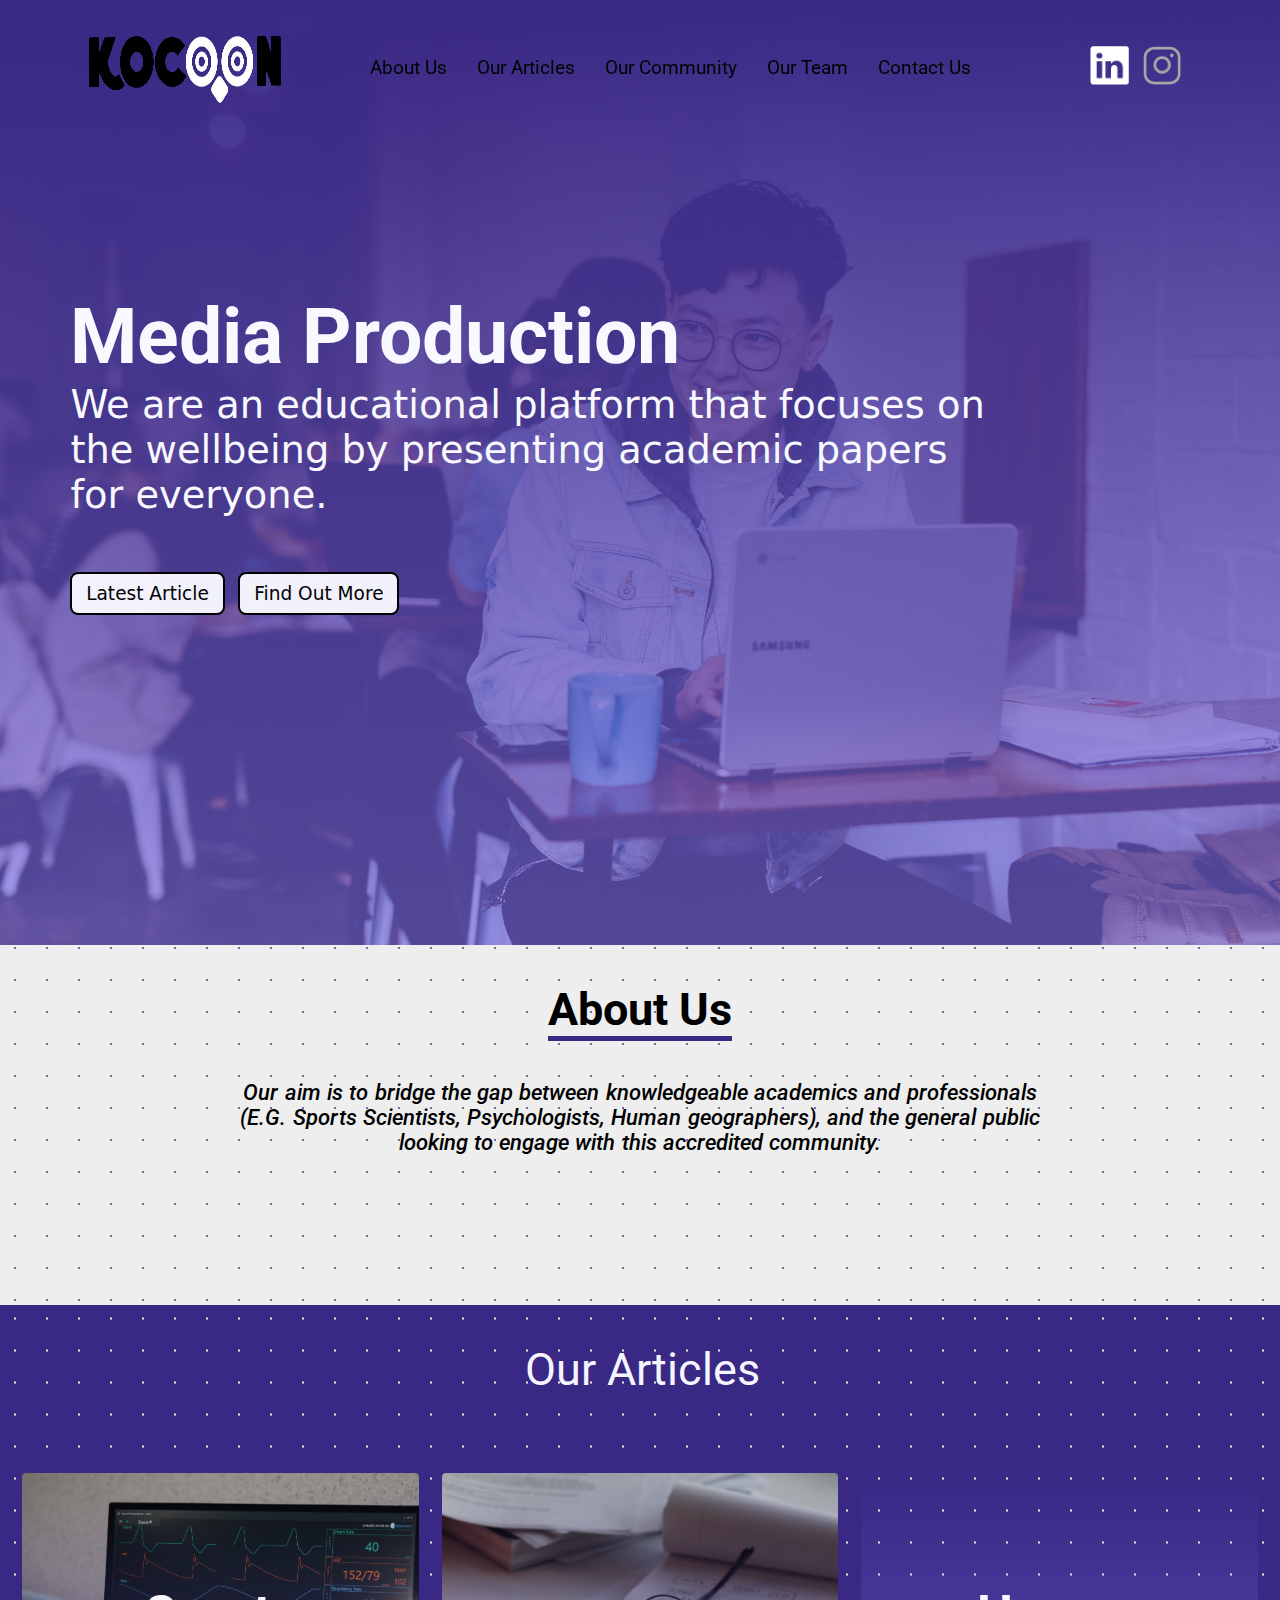
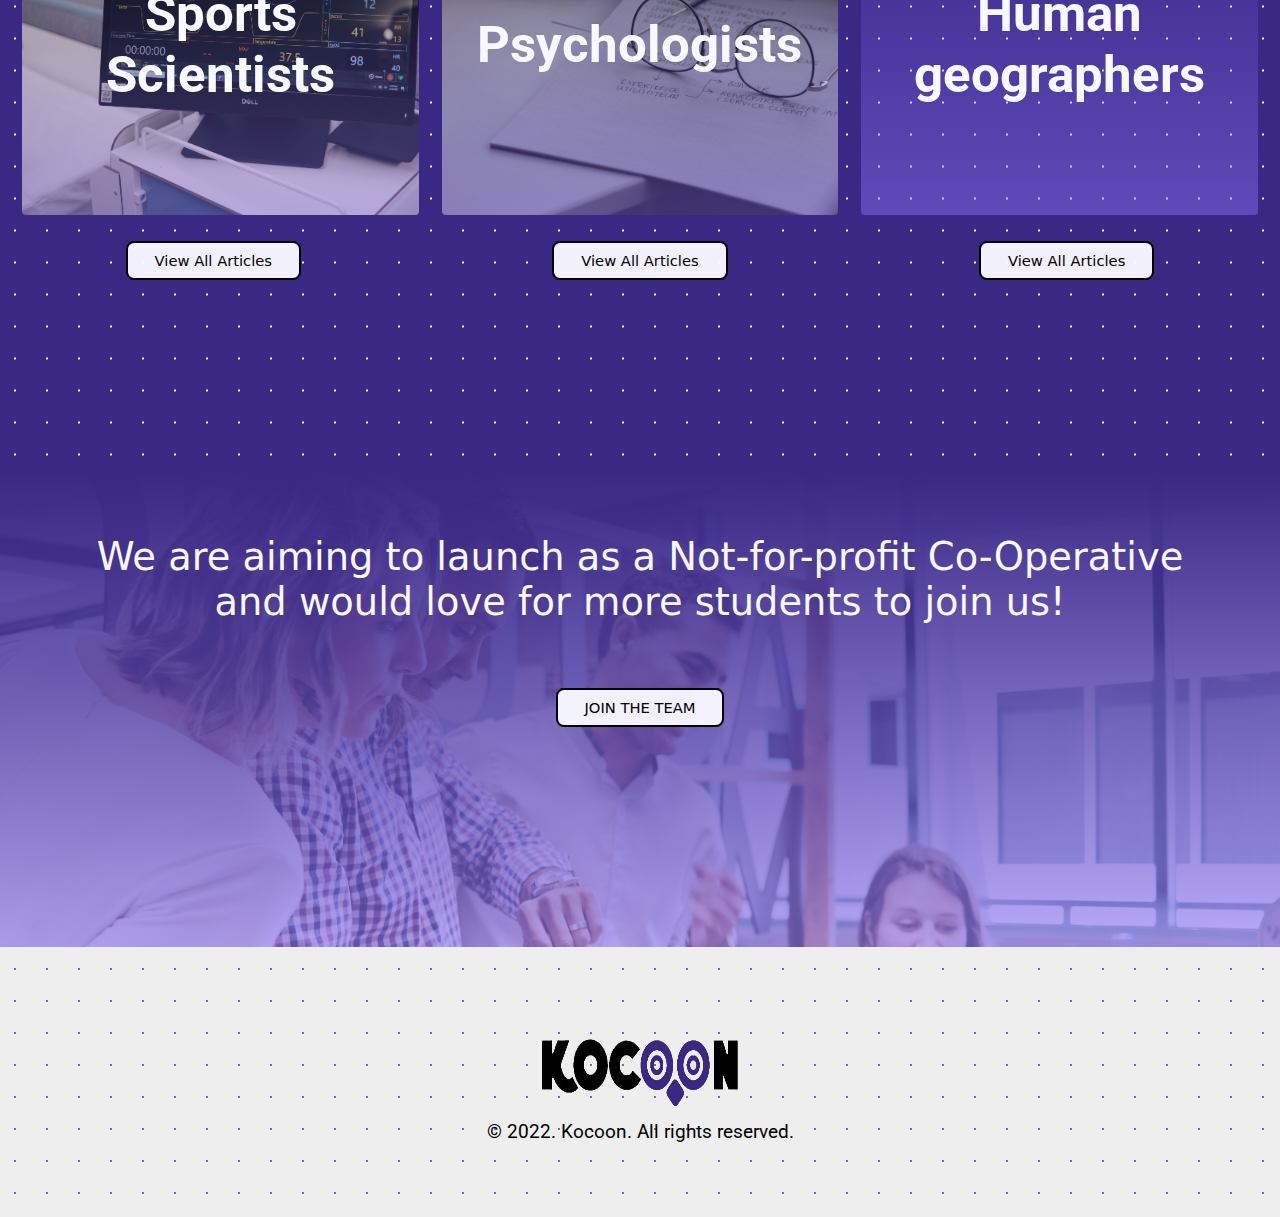
==== index.html @ 43f7b00e "Adjusting the foundations V (Added a new page)" ====
<!DOCTYPE html>
<html lang="en">
<head>
    <meta charset="UTF-8">
    <meta http-equiv="X-UA-Compatible" content="IE=edge">
    <meta name="viewport" content="width=device-width, initial-scale=1.0">

    <!--Favicon image-->
    <link rel="shortcut icon" type="image/x-icon" href="favicon.ico">

    <!--Link for main page stylesheet-->
    <link rel="stylesheet" href="style.css">

    <!--title of the page-->
    <title>Kocoon</title>

</head>
<body>

    <!--Navigation bar-->
    <nav id="navigation">
        <ul class="navbar">

            <div class="left">
                <!--Logo of Kocoon goes here (images/Kocoon.png)-->
                <div class="left-nav-image"></div>
                <a href="#landing_page">
                    <img src="images/transparentLogo.png" alt="Kocoon-image">
                </a>
            </div>

            <div class="middle">
                <!--Hamburger menu goes here (mobile and tablet) || list items (desktop and beyond)-->
                <li><a href="#about_us">About Us</a></li>
                <li><a href="#our_articles">Our Articles</a></li>
                <li><a href="#our_community">Our Community</a></li>
                <li>Our Team</li>
                <li><a href="#footer">Contact Us</a></li>
            </div>

            <div class="right">
                <!--social media icons/links-->
                <a href="https://www.linkedin.com/company/kocoonco-op/" target="_blank">
                    <img src="images/linkedin-icon.png" alt="Kocoon-linkedin"></a>
                <a href="https://www.instagram.com/koco.on/" target="_blank">
                <img src="images/instagram-icon.png" alt="Kocoon-instagram"></a>
            </div>
        </ul>
    </nav>

    <!--section-1 (landing page)-->
    <section class="section-1" id="landing_page">
        <!--sub1-section1-->
        <section class="sub1-section1">
            <!--h2-->
            <h2>Media Production</h2>

            <!--h3-->
            <h3>
                We are an educational platform that focuses on the wellbeing by presenting academic papers for everyone.
            </h3>

            <!--a tags for the latest article and a 'find our more' page-->
            <div>
                <a href="pages\gambling.html">Latest Article</a>

                <a>Find Out More</a>
            </div>
        </section>
            
        <!--sub2-section1 (extra spacing towards the left)-->
        <section class="sub2-section1">
        </section>

    </section>

    <!--section-2 (about us page)-->
    <section class="section-2" id="about_us">
        <section class="sub1-section2">
            <h2>
                About Us
            </h2>

            <p>
                Our aim is to bridge the gap between knowledgeable academics and professionals (E.G. Sports Scientists, Psychologists, Human geographers), and the general public looking to engage with this accredited community.
            </p>
        </section>
        
       
    </section>

    <!--section-3 (Our articles)-->
    <section class="section-3" id="our_articles">
        <!--(title of section [h2])-->
        <h2 class="section-3-title-h2">
            Our Articles
        </h2>

        <!--sub1-section3-->
        <section class="sub1-section3">
            <div class="article-card1">
                <h2>Sports<br>Scientists</h2>
            </div>
            <div class="article-card2">
                <h2>Psychologists</h2>
            </div>
            <div class="article-card3">
                <h2>Human geographers</h2>
            </div>
        </section>

        <section class="sub2-section3">
            <a>View All Articles</a>
            <a>View All Articles</a>
            <a>View All Articles</a>
        </section>
    </section>

    <!--section-4 (Our Community)-->
    <section class="section-4" id="our_community">
        <section class="sub1-section4">
            <!--h3-->
            <h3>
                We are aiming to launch as a Not-for-profit Co-Operative and would love for more students to join us!
            </h3>

            <a href="https://www.linkedin.com/company/kocoonco-op/jobs/" target="_blank">JOIN THE TEAM</a>
        </section>
    </section>

    <!--section-5 (Our Team)-->
    <section class="section-5">
        <!--(title of section [h2])-->
        <h2 class="section-5-title-h2">
            <!-- Our Team -->
        </h2>

        <section class="sub1-section5">
            <div>
                <!--image-->
                
                <!--h2-->
                <!--p-->
            </div>
            <div></div>
            <div></div>
            <div></div>
            <div></div>
        </section>
    </section>

    <!--section-6 (Footer)-->
    <section class="section-6" id="footer">
        <section class="sub1-section6">
            <a href="#landing_page">
                <img src="images/transparentLogo2.png" alt="Kocoon-image">
            </a>

            <p>© 2022. Kocoon. All rights reserved.</p>
        </section>
    </section>

    <!--import javascript file below-->
    <script src="script.js"></script>
</body>
</html>
---- style.css ----
@import url("https://fonts.googleapis.com/css2?family=Roboto:wght@500&display=swap");
/*Variable setting for the about section*/
/* Making the page highlighting a different color*/
::-moz-selection {
  background: #392884af;
  /* WebKit/Blink Browsers */
}
::selection {
  background: #392884af;
  /* WebKit/Blink Browsers */
}

html {
  scroll-behavior: smooth;
}

/* Reset the page settings */
* {
  margin: 0;
  padding: 0;
}

/* NAVIGATION BAR*/
nav {
  background: #39288400;
  height: 14vh;
  position: fixed;
  z-index: 9999;
  width: -webkit-fill-available;
}

nav .navbar {
  display: -webkit-box;
  display: -ms-flexbox;
  display: flex;
  -webkit-box-align: center;
      -ms-flex-align: center;
          align-items: center;
  -webkit-box-pack: space-evenly;
      -ms-flex-pack: space-evenly;
          justify-content: space-evenly;
  -webkit-box-orient: horizontal;
  -webkit-box-direction: normal;
      -ms-flex-direction: row;
          flex-direction: row;
  height: 15vh;
}

nav .navbar .left img {
  height: 8vh;
  width: 15vw;
  background-repeat: no-repeat;
  margin: 4.8% 0% 0% 0%;
}

nav .navbar .left img:hover {
  cursor: pointer;
}

nav .navbar .middle {
  text-decoration: none;
  display: -webkit-box;
  display: -ms-flexbox;
  display: flex;
  -webkit-box-align: center;
      -ms-flex-align: center;
          align-items: center;
  -webkit-box-pack: center;
      -ms-flex-pack: center;
          justify-content: center;
  -webkit-box-orient: horizontal;
  -webkit-box-direction: normal;
      -ms-flex-direction: row;
          flex-direction: row;
}

nav .navbar .middle li {
  list-style: none;
  margin: 0% 30px 0% 0%;
  font-size: 1.5vw;
  font-family: 'Roboto', sans-serif;
  -webkit-transition: ease-in-out 0.5s;
  transition: ease-in-out 0.5s;
}

nav .navbar .middle li a {
  text-decoration: none;
  color: #020202;
}

nav .navbar .middle li a:hover {
  -webkit-transition: ease-in-out 0.5s;
  transition: ease-in-out 0.5s;
  color: whitesmoke;
  cursor: pointer;
}

nav .navbar .middle li:hover {
  -webkit-transition: ease-in-out 0.5s;
  transition: ease-in-out 0.5s;
  color: whitesmoke;
  cursor: pointer;
}

nav .navbar .right img {
  margin: 0% 10px 0% 0%;
  width: 3vw;
  -webkit-transition: ease-in-out 0.5s;
  transition: ease-in-out 0.5s;
}

nav .navbar .right img:hover {
  -webkit-transition: ease-in-out 0.5s;
  transition: ease-in-out 0.5s;
  -webkit-filter: invert(100%);
          filter: invert(100%);
  cursor: pointer;
}

/* Section 1 (Hero Section)*/
.section-1 {
  background: -webkit-gradient(linear, left top, left bottom, from(#392884), to(rgba(143, 118, 255, 0.58))), url(images/brooke-cagle-_6cz9KUvnxM-unsplash.jpg);
  background: linear-gradient(#392884, rgba(143, 118, 255, 0.58)), url(images/brooke-cagle-_6cz9KUvnxM-unsplash.jpg);
  background-size: cover;
  min-height: 80%;
  width: 100%;
  height: 105vh;
  display: -webkit-box;
  display: -ms-flexbox;
  display: flex;
  -webkit-box-align: center;
      -ms-flex-align: center;
          align-items: center;
  -webkit-box-pack: center;
      -ms-flex-pack: center;
          justify-content: center;
  -webkit-box-orient: horizontal;
  -webkit-box-direction: normal;
      -ms-flex-direction: row;
          flex-direction: row;
}

.section-1 .sub1-section1 {
  display: -webkit-box;
  display: -ms-flexbox;
  display: flex;
  -webkit-box-align: center;
      -ms-flex-align: center;
          align-items: center;
  -webkit-box-pack: inherit;
      -ms-flex-pack: inherit;
          justify-content: inherit;
  -webkit-box-orient: vertical;
  -webkit-box-direction: normal;
      -ms-flex-direction: column;
          flex-direction: column;
  height: 62vh;
  margin: -3% 0% 0% 5.5%;
  width: -webkit-fill-available;
}

.section-1 .sub1-section1 h2 {
  font-size: 6vw;
  text-align: left;
  font-family: 'Roboto', sans-serif;
  -ms-flex-item-align: baseline;
      align-self: baseline;
  color: #f8f8ff;
}

.section-1 .sub1-section1 h3 {
  font-size: 3vw;
  text-align: left;
  font-family: system-ui;
  font-weight: inherit;
  color: ghostwhite;
}

.section-1 .sub1-section1 div {
  display: -webkit-box;
  display: -ms-flexbox;
  display: flex;
  -webkit-box-align: center;
      -ms-flex-align: center;
          align-items: center;
  -webkit-box-pack: left;
      -ms-flex-pack: left;
          justify-content: left;
  -webkit-box-orient: horizontal;
  -webkit-box-direction: normal;
      -ms-flex-direction: row;
          flex-direction: row;
  width: -webkit-fill-available;
}

.section-1 .sub1-section1 div a {
  margin: 6% 1.5% 0% 0%;
  font-size: 1.45vw;
  border: 2.5px solid #020202;
  border-radius: 8px;
  padding: 1% 1.5% 1% 1.5%;
  font-family: system-ui;
  font-weight: 500;
  -ms-flex-item-align: start;
      align-self: flex-start;
  -webkit-transition: ease-in-out 0.5s;
  transition: ease-in-out 0.5s;
  background: rgba(248, 248, 255, 0.966);
  text-decoration: none;
  color: #020202;
}

.section-1 .sub1-section1 div a:hover {
  color: whitesmoke;
  background: #070707;
  border: 2.5px solid #020202;
  -webkit-transition: ease-in-out 0.5s;
  transition: ease-in-out 0.5s;
  cursor: pointer;
}

.section-1 .sub2-section1 {
  width: 30vw;
  display: -webkit-box;
  display: -ms-flexbox;
  display: flex;
  -webkit-box-align: center;
      -ms-flex-align: center;
          align-items: center;
  -webkit-box-pack: center;
      -ms-flex-pack: center;
          justify-content: center;
}

.section-1 .sub2-section1 img {
  width: 27vw;
}

/* Section 2 (About Us Section)*/
.section-2 {
  background: -webkit-gradient(linear, left top, right top, color-stop(1.85rem, #eeeeee), color-stop(1%, transparent)) center, -webkit-gradient(linear, left top, left bottom, color-stop(1.85rem, #eeeeee), color-stop(1%, transparent)) center, #392884af;
  background: linear-gradient(90deg, #eeeeee 1.85rem, transparent 1%) center, linear-gradient(#eeeeee 1.85rem, transparent 1%) center, #392884af;
  background-size: 2rem 2rem;
  height: 40vh;
  display: -webkit-box;
  display: -ms-flexbox;
  display: flex;
  -webkit-box-align: center;
      -ms-flex-align: center;
          align-items: center;
  -webkit-box-pack: center;
      -ms-flex-pack: center;
          justify-content: center;
  -webkit-box-orient: vertical;
  -webkit-box-direction: normal;
      -ms-flex-direction: column;
          flex-direction: column;
}

.section-2 .sub1-section2 {
  display: -webkit-box;
  display: -ms-flexbox;
  display: flex;
  -webkit-box-align: center;
      -ms-flex-align: center;
          align-items: center;
  -webkit-box-pack: start;
      -ms-flex-pack: start;
          justify-content: flex-start;
  -webkit-box-orient: vertical;
  -webkit-box-direction: normal;
      -ms-flex-direction: column;
          flex-direction: column;
  height: 50vh;
}

.section-2 .sub1-section2 h2 {
  font-size: 3.5vw;
  text-align: center;
  font-family: 'Roboto';
  font-weight: revert;
  border-bottom: 5px solid #392884;
  padding: 3% 0% 0% 0%;
  width: -webkit-fit-content;
  width: -moz-fit-content;
  width: fit-content;
}

.section-2 .sub1-section2 p {
  font-size: 1.7vw;
  font-family: 'Roboto', sans-serif;
  text-align: center;
  padding: 3% 17% 0% 17%;
  font-style: oblique;
  font-weight: 500;
  word-spacing: 0.1vw;
}

/* Section 3 (Our Article Section)*/
.section-3 {
  background: -webkit-gradient(linear, left top, right top, color-stop(1.85rem, #392884), color-stop(1%, transparent)) center, -webkit-gradient(linear, left top, left bottom, color-stop(1.85rem, #392884), color-stop(1%, transparent)) center, #eeeeee;
  background: linear-gradient(90deg, #392884 1.85rem, transparent 1%) center, linear-gradient(#392884 1.85rem, transparent 1%) center, #eeeeee;
  background-size: 2rem 2rem;
  height: 85vh;
}

.section-3 .section-3-title-h2 {
  font-size: 3.5vw;
  text-align: center;
  font-family: 'Roboto';
  font-weight: normal;
  padding: 3% 0% 0% 41%;
  width: -webkit-fit-content;
  width: -moz-fit-content;
  width: fit-content;
  color: #f5f5ff;
}

.section-3 .sub1-section3 {
  display: -webkit-box;
  display: -ms-flexbox;
  display: flex;
  -webkit-box-align: center;
      -ms-flex-align: center;
          align-items: center;
  -webkit-box-pack: space-evenly;
      -ms-flex-pack: space-evenly;
          justify-content: space-evenly;
  -webkit-box-orient: horizontal;
  -webkit-box-direction: normal;
      -ms-flex-direction: row;
          flex-direction: row;
}

.section-3 .sub1-section3 div {
  width: 31vw;
  height: 28vh;
  margin: 6% 0% 0% 0%;
  background: #f8f8ff;
  border-radius: 4px;
}

.section-3 .sub1-section3 .article-card1 {
  background: -webkit-gradient(linear, left top, left bottom, from(#39288400), to(#8f76ff70)), url(images/trnava-university-PoEbadI3mQQ-unsplash.jpg);
  background: linear-gradient(#39288400, #8f76ff70), url(images/trnava-university-PoEbadI3mQQ-unsplash.jpg);
  height: 38vh;
  background-size: cover;
  min-height: 80%;
  display: -webkit-box;
  display: -ms-flexbox;
  display: flex;
  -webkit-box-align: center;
      -ms-flex-align: center;
          align-items: center;
  -webkit-box-pack: center;
      -ms-flex-pack: center;
          justify-content: center;
  -webkit-box-orient: vertical;
  -webkit-box-direction: normal;
      -ms-flex-direction: column;
          flex-direction: column;
  -webkit-transition: ease-in-out 1s;
  transition: ease-in-out 1s;
}

.section-3 .sub1-section3 .article-card1 h2 {
  font-size: 4vw;
  text-align: center;
  font-family: 'Roboto', sans-serif;
  -ms-flex-item-align: center;
      -ms-grid-row-align: center;
      align-self: center;
  color: #f8f8ff;
  -webkit-transition: ease-in-out 0.5s;
  transition: ease-in-out 0.5s;
}

.section-3 .sub1-section3 .article-card1 h2:hover {
  font-size: 4.5vw;
  -webkit-transition: ease-in-out 0.5s;
  transition: ease-in-out 0.5s;
  cursor: pointer;
}

.section-3 .sub1-section3 .article-card1:hover {
  opacity: 0.8;
  cursor: pointer;
  -webkit-transition: ease-in-out 1s;
  transition: ease-in-out 1s;
}

.section-3 .sub1-section3 .article-card2 {
  background: -webkit-gradient(linear, left top, left bottom, from(#39288400), to(#8f76ff70)), url(images/sigmund-HsTnjCVQ798-unsplash.jpg);
  background: linear-gradient(#39288400, #8f76ff70), url(images/sigmund-HsTnjCVQ798-unsplash.jpg);
  height: 38vh;
  background-size: cover;
  min-height: 80%;
  display: -webkit-box;
  display: -ms-flexbox;
  display: flex;
  -webkit-box-align: center;
      -ms-flex-align: center;
          align-items: center;
  -webkit-box-pack: center;
      -ms-flex-pack: center;
          justify-content: center;
  -webkit-box-orient: vertical;
  -webkit-box-direction: normal;
      -ms-flex-direction: column;
          flex-direction: column;
  -webkit-transition: ease-in-out 1s;
  transition: ease-in-out 1s;
}

.section-3 .sub1-section3 .article-card2 h2 {
  font-size: 4vw;
  text-align: center;
  font-family: 'Roboto', sans-serif;
  -ms-flex-item-align: center;
      -ms-grid-row-align: center;
      align-self: center;
  color: #f8f8ff;
  -webkit-transition: ease-in-out 0.5s;
  transition: ease-in-out 0.5s;
}

.section-3 .sub1-section3 .article-card2 h2:hover {
  font-size: 4.5vw;
  -webkit-transition: ease-in-out 0.5s;
  transition: ease-in-out 0.5s;
  cursor: pointer;
}

.section-3 .sub1-section3 .article-card2:hover {
  opacity: 0.8;
  cursor: pointer;
  -webkit-transition: ease-in-out 1s;
  transition: ease-in-out 1s;
}

.section-3 .sub1-section3 .article-card3 {
  background: -webkit-gradient(linear, left top, left bottom, from(#39288400), to(#8f76ff70)), url(images/old-youth-KhrHYvG0SOI-unsplash.jpg);
  background: linear-gradient(#39288400, #8f76ff70), url(images/old-youth-KhrHYvG0SOI-unsplash.jpg);
  height: 38vh;
  background-size: cover;
  min-height: 80%;
  display: -webkit-box;
  display: -ms-flexbox;
  display: flex;
  -webkit-box-align: center;
      -ms-flex-align: center;
          align-items: center;
  -webkit-box-pack: center;
      -ms-flex-pack: center;
          justify-content: center;
  -webkit-box-orient: vertical;
  -webkit-box-direction: normal;
      -ms-flex-direction: column;
          flex-direction: column;
  -webkit-transition: ease-in-out 1s;
  transition: ease-in-out 1s;
}

.section-3 .sub1-section3 .article-card3 h2 {
  font-size: 4vw;
  text-align: center;
  font-family: 'Roboto', sans-serif;
  -ms-flex-item-align: center;
      -ms-grid-row-align: center;
      align-self: center;
  color: #f8f8ff;
  -webkit-transition: ease-in-out 0.5s;
  transition: ease-in-out 0.5s;
}

.section-3 .sub1-section3 .article-card3 h2:hover {
  font-size: 4.5vw;
  -webkit-transition: ease-in-out 0.5s;
  transition: ease-in-out 0.5s;
  cursor: pointer;
}

.section-3 .sub1-section3 .article-card3:hover {
  opacity: 0.8;
  cursor: pointer;
  -webkit-transition: ease-in-out 1s;
  transition: ease-in-out 1s;
}

.section-3 .sub2-section3 {
  display: -webkit-box;
  display: -ms-flexbox;
  display: flex;
  -webkit-box-align: center;
      -ms-flex-align: center;
          align-items: center;
  -ms-flex-pack: distribute;
      justify-content: space-around;
  -webkit-box-orient: horizontal;
  -webkit-box-direction: normal;
      -ms-flex-direction: row;
          flex-direction: row;
}

.section-3 .sub2-section3 a {
  font-size: 1.15vw;
  border: 2.5px solid #020202;
  border-radius: 8px;
  padding: 0.7% 2.1% 0.7% 2.1%;
  font-family: system-ui;
  font-weight: 500;
  -ms-flex-item-align: center;
      -ms-grid-row-align: center;
      align-self: center;
  -webkit-transition: ease-in-out 0.5s;
  transition: ease-in-out 0.5s;
  background: rgba(248, 248, 255, 0.966);
  text-decoration: none;
  color: black;
  margin: 2% 0% 0% 0%;
}

.section-3 .sub2-section3 a:hover {
  color: whitesmoke;
  background: #070707;
  border: 2.5px solid #020202;
  -webkit-transition: ease-in-out 0.5s;
  transition: ease-in-out 0.5s;
  cursor: pointer;
}

/* Section 4 (Our Community Section) */
.section-4 {
  background: -webkit-gradient(linear, left top, left bottom, from(#392884), to(rgba(143, 118, 255, 0.58))), url(images/campaign-creators-e6n7uoEnYbA-unsplash.jpg);
  background: linear-gradient(#392884, rgba(143, 118, 255, 0.58)), url(images/campaign-creators-e6n7uoEnYbA-unsplash.jpg);
  height: 53vh;
  background-size: cover;
  min-height: 80%;
  width: 100%;
}

.section-4 .sub1-section4 {
  display: -webkit-box;
  display: -ms-flexbox;
  display: flex;
  -webkit-box-align: center;
      -ms-flex-align: center;
          align-items: center;
  -webkit-box-pack: center;
      -ms-flex-pack: center;
          justify-content: center;
  -webkit-box-orient: vertical;
  -webkit-box-direction: normal;
      -ms-flex-direction: column;
          flex-direction: column;
}

.section-4 .sub1-section4 h3 {
  font-size: 3vw;
  text-align: center;
  font-family: system-ui;
  font-weight: inherit;
  color: ghostwhite;
  padding: 5%;
}

.section-4 .sub1-section4 a {
  font-size: 1.15vw;
  border: 2.5px solid #020202;
  border-radius: 8px;
  padding: 0.7% 2.1% 0.7% 2.1%;
  font-family: system-ui;
  font-weight: 500;
  -ms-flex-item-align: center;
      -ms-grid-row-align: center;
      align-self: center;
  -webkit-transition: ease-in-out 0.5s;
  transition: ease-in-out 0.5s;
  background: rgba(248, 248, 255, 0.966);
  text-decoration: none;
  color: black;
}

.section-4 .sub1-section4 a:hover {
  color: whitesmoke;
  background: #070707;
  border: 2.5px solid #020202;
  -webkit-transition: ease-in-out 0.5s;
  transition: ease-in-out 0.5s;
  cursor: pointer;
}

/* Section 5 (Our Team)*/
/* Section 6 (Footer)*/
.section-6 {
  background: -webkit-gradient(linear, left top, right top, color-stop(1.85rem, #eeeeee), color-stop(1%, transparent)) center, -webkit-gradient(linear, left top, left bottom, color-stop(1.85rem, #eeeeee), color-stop(1%, transparent)) center, #392884af;
  background: linear-gradient(90deg, #eeeeee 1.85rem, transparent 1%) center, linear-gradient(#eeeeee 1.85rem, transparent 1%) center, #392884af;
  background-size: 2rem 2rem;
  height: 30vh;
}

.section-6 .sub1-section6 {
  display: -webkit-box;
  display: -ms-flexbox;
  display: flex;
  -webkit-box-align: center;
      -ms-flex-align: center;
          align-items: center;
  -webkit-box-pack: center;
      -ms-flex-pack: center;
          justify-content: center;
  -webkit-box-orient: vertical;
  -webkit-box-direction: normal;
      -ms-flex-direction: column;
          flex-direction: column;
  height: 30vh;
}

.section-6 .sub1-section6 img {
  height: 9vh;
  width: 16vw;
  background-repeat: no-repeat;
  margin: 4.8% 0% 2% 0%;
  -webkit-transition: ease-in-out 0.5s;
  transition: ease-in-out 0.5s;
}

.section-6 .sub1-section6 img:hover {
  -webkit-transition: ease-in-out 0.5s;
  transition: ease-in-out 0.5s;
  -webkit-transform: scale(1.2);
          transform: scale(1.2);
}

.section-6 .sub1-section6 p {
  font-size: 1.5vw;
  font-family: 'Roboto';
}
/*# sourceMappingURL=style.css.map */
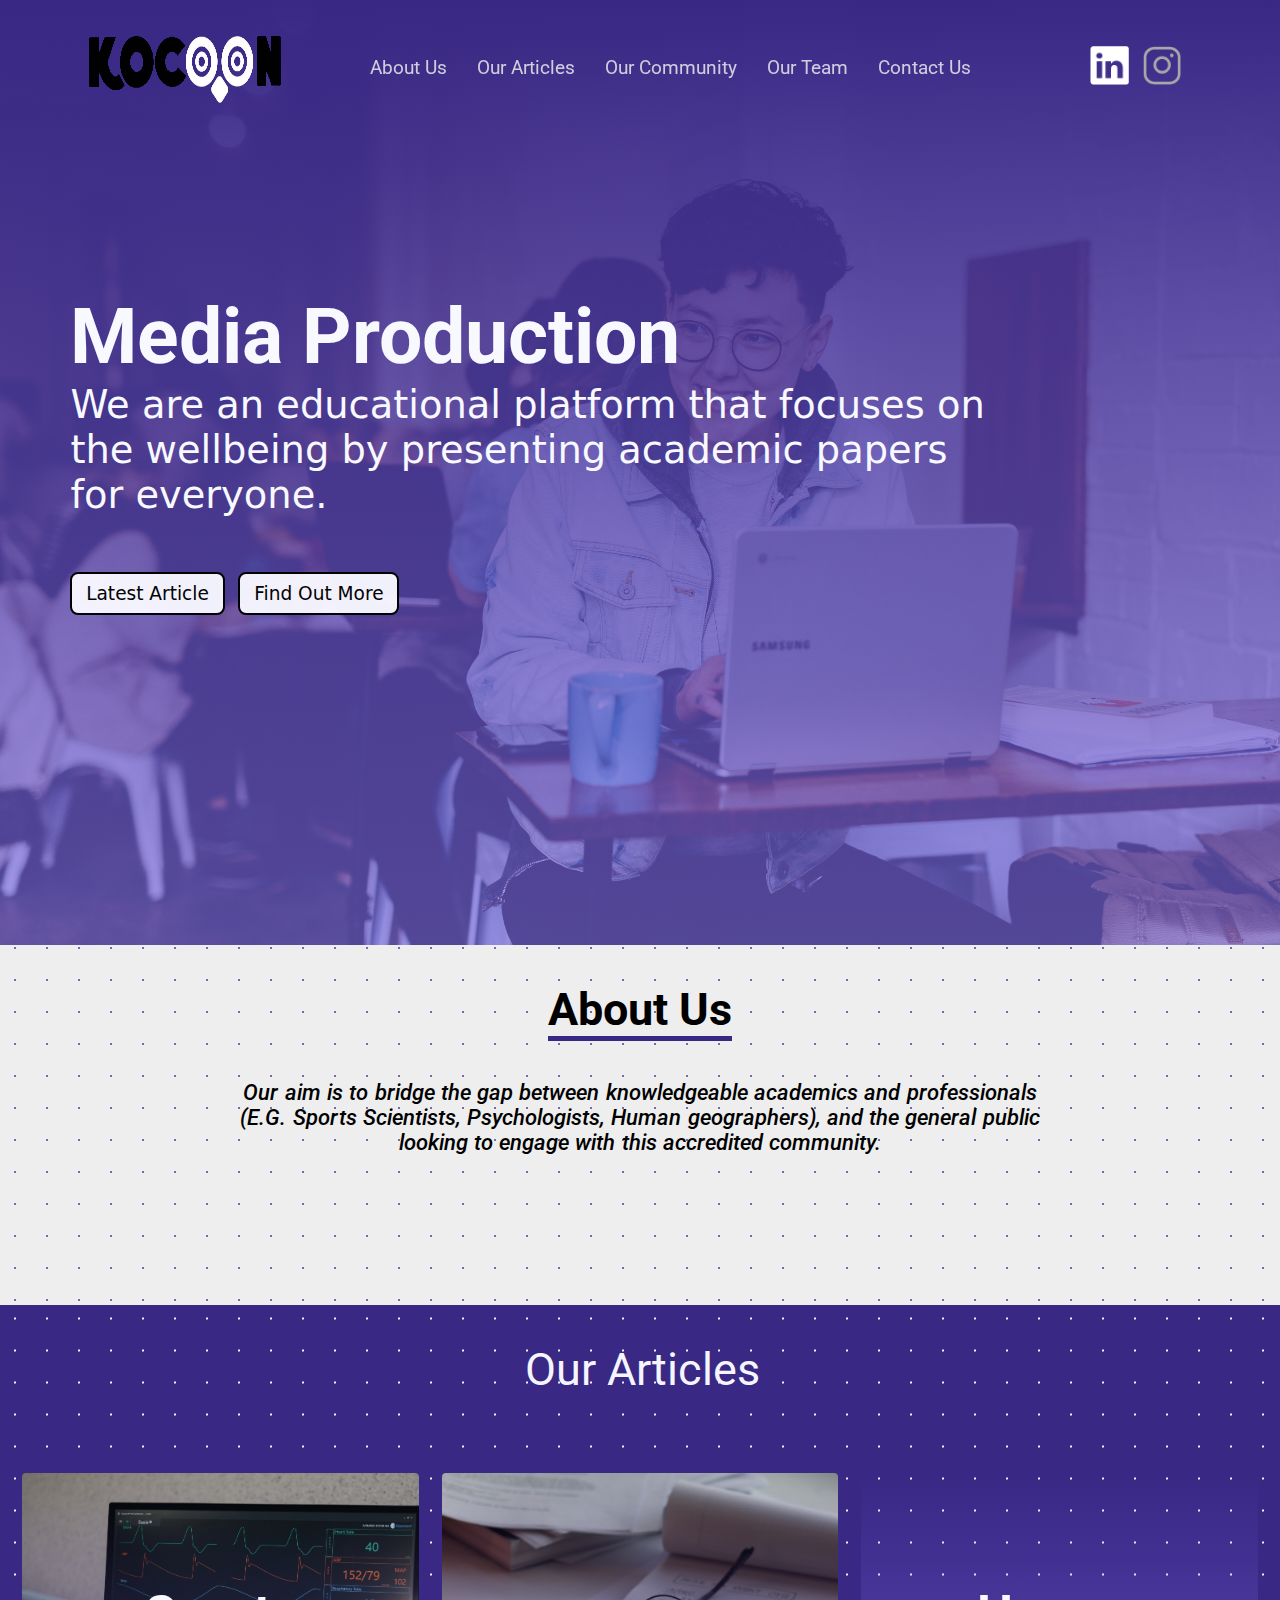
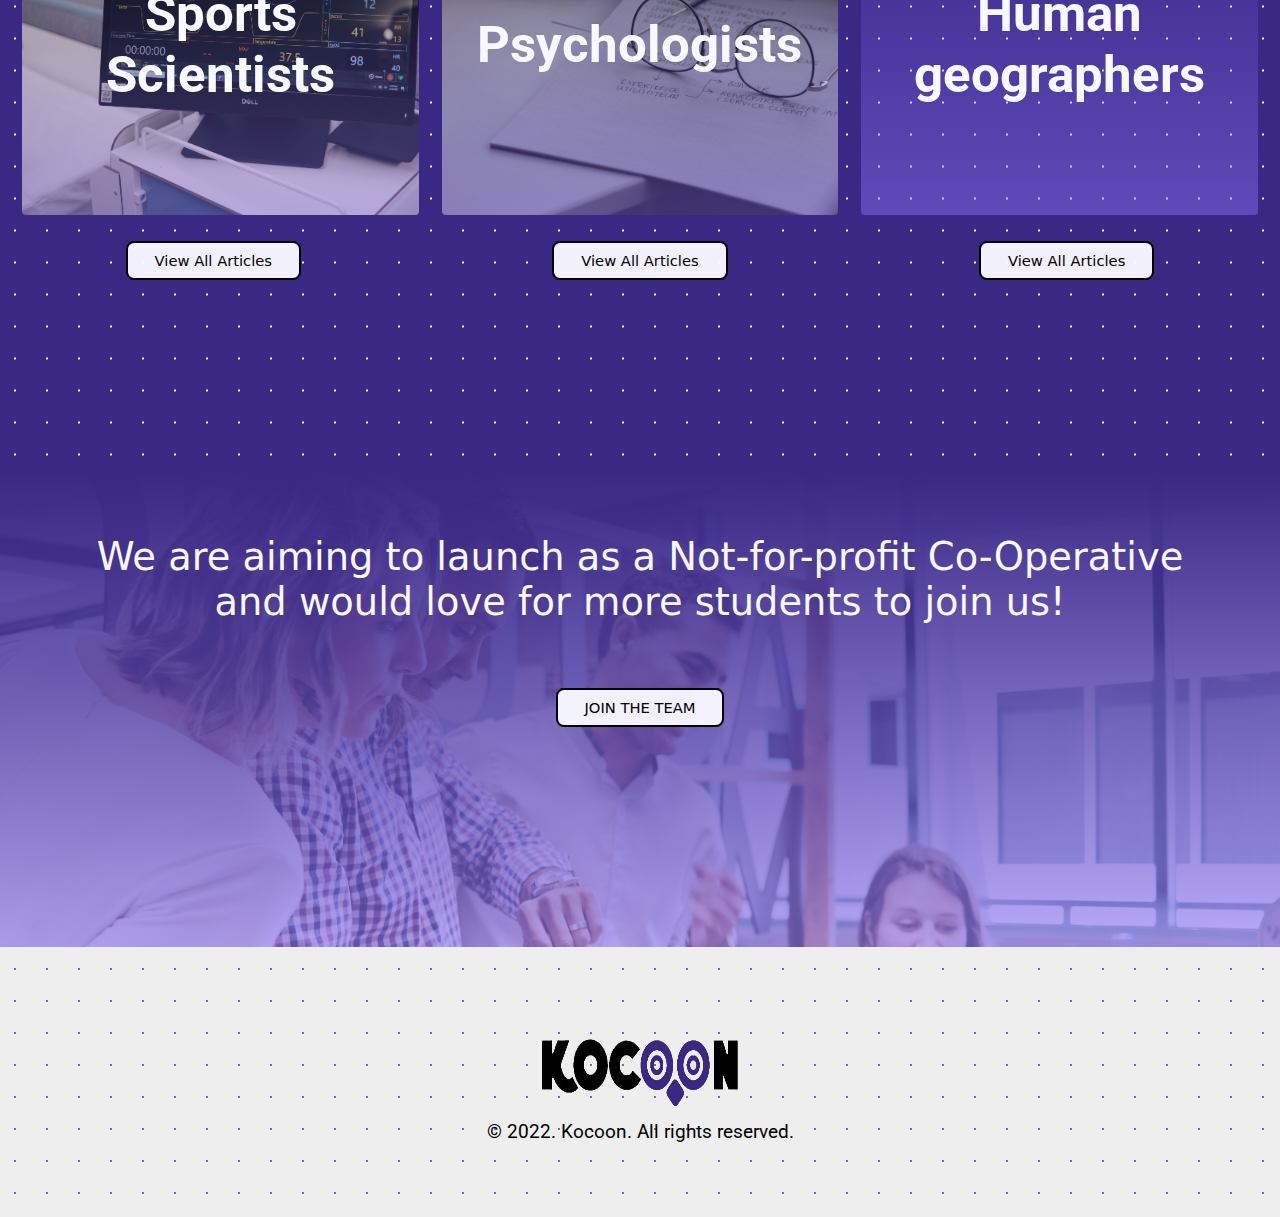
==== commit 3341aa5d: "Changed the color and opacity of li a (navbar)" ====
--- a/index.html
+++ b/index.html
@@ -34,7 +34,7 @@
                 <li><a href="#about_us">About Us</a></li>
                 <li><a href="#our_articles">Our Articles</a></li>
                 <li><a href="#our_community">Our Community</a></li>
-                <li>Our Team</li>
+                <li><a href="#">Our Team</a></li>
                 <li><a href="#footer">Contact Us</a></li>
             </div>
 
@@ -62,7 +62,7 @@
 
             <!--a tags for the latest article and a 'find our more' page-->
             <div>
-                <a href="pages\gambling.html">Latest Article</a>
+                <a href="gambling.html">Latest Article</a>
 
                 <a>Find Out More</a>
             </div>
--- a/style.css
+++ b/style.css
@@ -84,14 +84,18 @@
 }
 
 nav .navbar .middle li a {
+  -webkit-transition: ease-in-out 0.5s;
+  transition: ease-in-out 0.5s;
   text-decoration: none;
-  color: #020202;
+  color: #f5f5f5;
+  opacity: 80%;
 }
 
 nav .navbar .middle li a:hover {
   -webkit-transition: ease-in-out 0.5s;
   transition: ease-in-out 0.5s;
   color: whitesmoke;
+  opacity: 100%;
   cursor: pointer;
 }
 
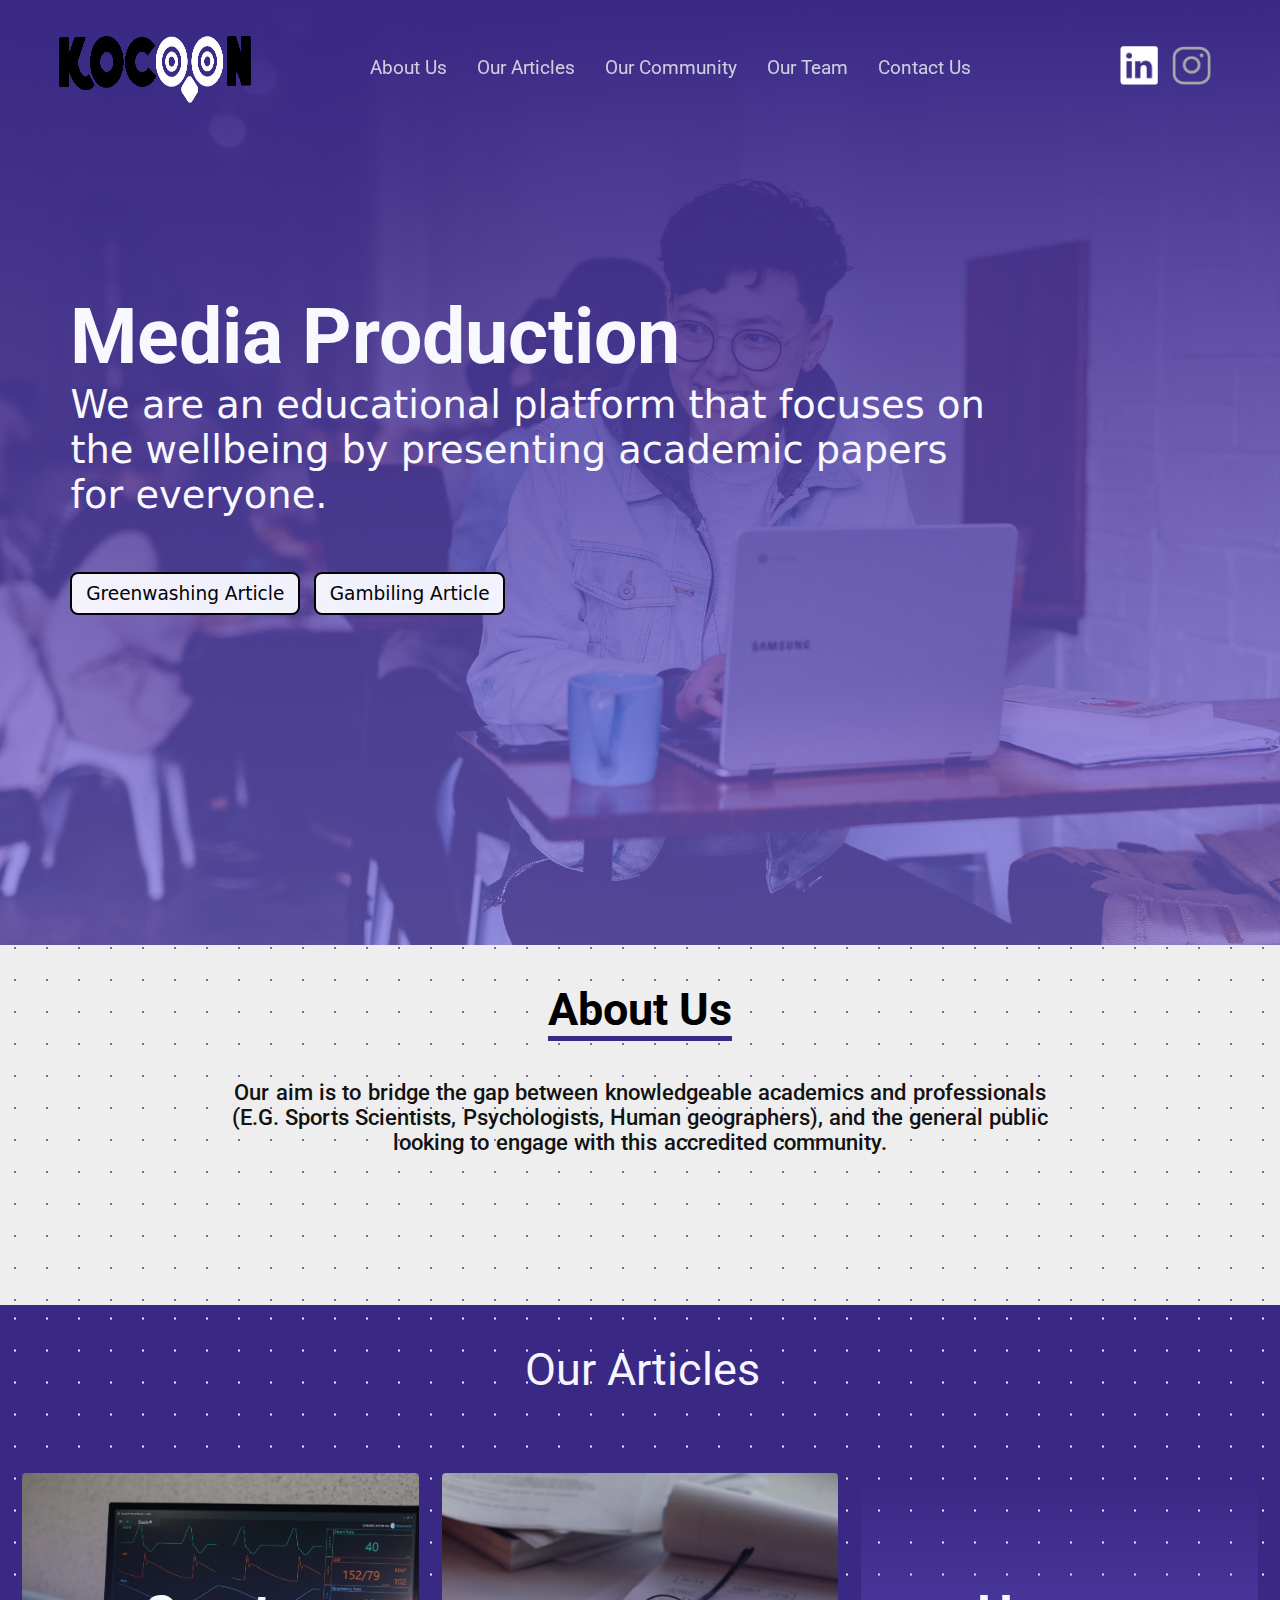
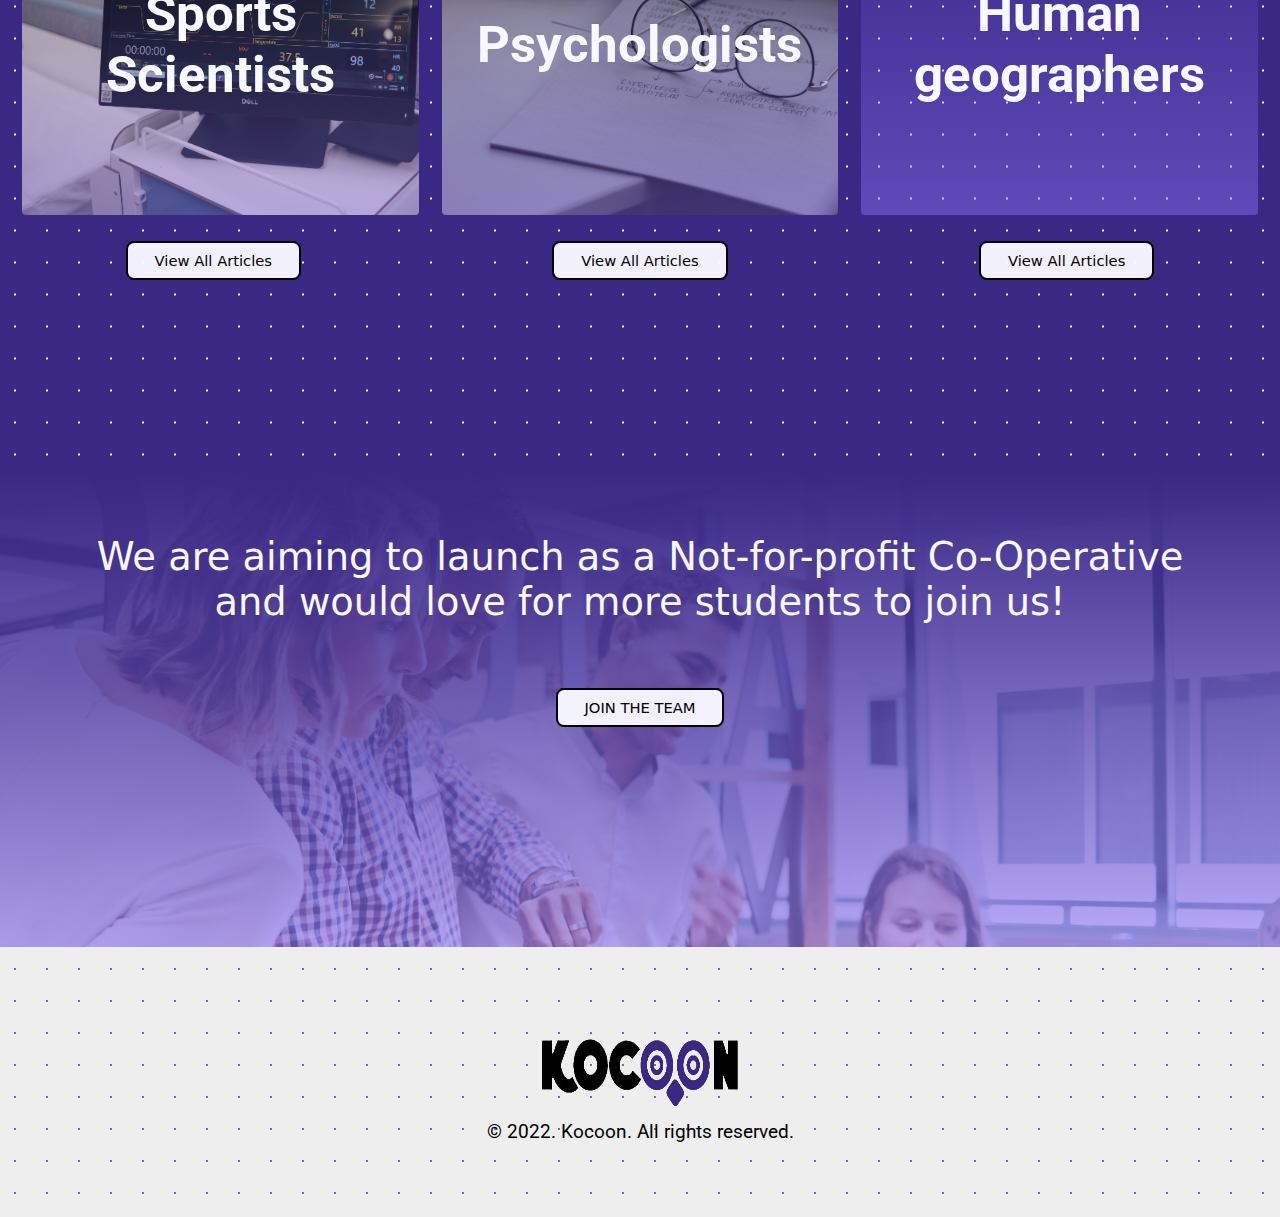
==== commit a9bcc9ec: "Added the greenwashing and gambling page" ====
--- a/index.html
+++ b/index.html
@@ -62,9 +62,9 @@
 
             <!--a tags for the latest article and a 'find our more' page-->
             <div>
-                <a href="gambling.html">Latest Article</a>
+                <a href="greenwashing.html">Greenwashing Article</a>
 
-                <a>Find Out More</a>
+                <a href="gambling.html">Gambiling Article</a>
             </div>
         </section>
             
@@ -163,4 +163,4 @@
     <!--import javascript file below-->
     <script src="script.js"></script>
 </body>
-</html>+</html>
--- a/style.css
+++ b/style.css
@@ -36,9 +36,8 @@
   -webkit-box-align: center;
       -ms-flex-align: center;
           align-items: center;
-  -webkit-box-pack: space-evenly;
-      -ms-flex-pack: space-evenly;
-          justify-content: space-evenly;
+  -ms-flex-pack: distribute;
+      justify-content: space-around;
   -webkit-box-orient: horizontal;
   -webkit-box-direction: normal;
       -ms-flex-direction: row;
@@ -295,9 +294,10 @@
   font-family: 'Roboto', sans-serif;
   text-align: center;
   padding: 3% 17% 0% 17%;
-  font-style: oblique;
+  font-style: inherit;
   font-weight: 500;
   word-spacing: 0.1vw;
+  color: #121212;
 }
 
 /* Section 3 (Our Article Section)*/
@@ -640,4 +640,249 @@
   font-size: 1.5vw;
   font-family: 'Roboto';
 }
+
+/*Majority of phones and some tablets (ipad Air, ipad mini, surface pro 7) (works when we are vertical and horizontal)*/
+@media screen and (min-height: 440px) and (max-width: 912px) {
+  /* NAVIGATION BAR*/
+  nav {
+    background: #39288400;
+    height: 14vh;
+    position: fixed;
+    z-index: 9999;
+    width: -webkit-fill-available;
+  }
+  nav .navbar {
+    display: -webkit-box;
+    display: -ms-flexbox;
+    display: flex;
+    -webkit-box-align: center;
+        -ms-flex-align: center;
+            align-items: center;
+    -webkit-box-pack: space-evenly;
+        -ms-flex-pack: space-evenly;
+            justify-content: space-evenly;
+    -webkit-box-orient: horizontal;
+    -webkit-box-direction: normal;
+        -ms-flex-direction: row;
+            flex-direction: row;
+    height: 15vh;
+  }
+  nav .navbar .left img {
+    height: 8vh;
+    width: 30vw;
+    background-repeat: no-repeat;
+    margin: 4.8% 0% 0% 0%;
+  }
+  nav .navbar .middle {
+    display: none;
+  }
+  nav .navbar .right {
+    display: none;
+  }
+  /* Section 1 (Hero Section)*/
+  .section-1 {
+    background: -webkit-gradient(linear, left top, left bottom, from(#392884), to(rgba(143, 118, 255, 0.58))), url(images/brooke-cagle-_6cz9KUvnxM-unsplash.jpg);
+    background: linear-gradient(#392884, rgba(143, 118, 255, 0.58)), url(images/brooke-cagle-_6cz9KUvnxM-unsplash.jpg);
+    background-size: cover;
+    min-height: 80%;
+    width: 100%;
+    height: 50vh;
+  }
+  .section-1 .sub1-section1 {
+    margin: 3% 0% 0% 5.5%;
+  }
+  .section-1 .sub1-section1 div a {
+    font-size: 3.5vw;
+    margin: 6% 3% 0% 0%;
+    border: 1px solid #020202;
+    border-radius: 8px;
+    padding: 1.5% 2.5% 2% 2.5%;
+  }
+  .section-1 .sub1-section1 h3 {
+    font-size: 4vw;
+  }
+  .section-1 .sub1-section1 h2 {
+    font-size: 9vw;
+  }
+  /* Section 2 (About us Section) */
+  .section-2 {
+    background: -webkit-gradient(linear, left top, right top, color-stop(1.85rem, #eeeeee), color-stop(1%, transparent)) center, -webkit-gradient(linear, left top, left bottom, color-stop(1.85rem, #eeeeee), color-stop(1%, transparent)) center, #392884af;
+    background: linear-gradient(90deg, #eeeeee 1.85rem, transparent 1%) center, linear-gradient(#eeeeee 1.85rem, transparent 1%) center, #392884af;
+    background-size: 2rem 2rem;
+    height: 40vh;
+  }
+  .section-2 .sub1-section2 {
+    display: -webkit-box;
+    display: -ms-flexbox;
+    display: flex;
+    -webkit-box-align: center;
+        -ms-flex-align: center;
+            align-items: center;
+    -webkit-box-pack: start;
+        -ms-flex-pack: start;
+            justify-content: flex-start;
+    -webkit-box-orient: vertical;
+    -webkit-box-direction: normal;
+        -ms-flex-direction: column;
+            flex-direction: column;
+    height: 38vh;
+  }
+  .section-2 .sub1-section2 h2 {
+    font-size: 8.5vw;
+    text-align: center;
+    font-family: 'Roboto';
+    font-weight: revert;
+    border-bottom: 5px solid #392884;
+    padding: 3% 0% 0% 0%;
+    width: -webkit-fit-content;
+    width: -moz-fit-content;
+    width: fit-content;
+  }
+  .section-2 .sub1-section2 p {
+    font-size: 4.7vw;
+    font-family: 'Roboto', sans-serif;
+    text-align: -webkit-center;
+    padding: 3% 17% 0% 17%;
+    font-style: oblique;
+    font-weight: 500;
+    word-spacing: 0.1vw;
+  }
+  /* Media query for Tablets [section-2] (Ipad Air, Ipad mimi, Surface Pro 7) */
+}
+
+@media screen and (min-height: 440px) and (max-width: 912px) and (min-width: 540px) and (max-width: 912px) and (min-height: 720px) and (max-height: 1368px) {
+  .section-2 {
+    height: 60vh;
+  }
+  .section-2 .sub1-section2 {
+    display: -webkit-box;
+    display: -ms-flexbox;
+    display: flex;
+    -webkit-box-align: center;
+        -ms-flex-align: center;
+            align-items: center;
+    -webkit-box-pack: start;
+        -ms-flex-pack: start;
+            justify-content: flex-start;
+    -webkit-box-orient: vertical;
+    -webkit-box-direction: normal;
+        -ms-flex-direction: column;
+            flex-direction: column;
+    height: 45vh;
+  }
+  .section-2 .sub1-section2 h2 {
+    font-size: 8.5vw;
+    text-align: center;
+    font-family: 'Roboto';
+    font-weight: revert;
+    border-bottom: 5px solid #392884;
+    padding: 3% 0% 0% 0%;
+    width: -webkit-fit-content;
+    width: -moz-fit-content;
+    width: fit-content;
+  }
+  .section-2 .sub1-section2 p {
+    font-size: 4.4vw;
+    font-family: 'Roboto', sans-serif;
+    text-align: -webkit-center;
+    padding: 3% 17% 0% 17%;
+    font-style: oblique;
+    font-weight: 500;
+    word-spacing: 0.1vw;
+  }
+}
+
+@media screen and (min-height: 440px) and (max-width: 912px) {
+  /* Section 3 (Our Article Section)*/
+  .section-3 {
+    height: 130vh;
+  }
+  .section-3 .section-3-title-h2 {
+    display: none;
+  }
+  .section-3 .sub1-section3 {
+    -webkit-box-orient: vertical;
+    -webkit-box-direction: normal;
+        -ms-flex-direction: column;
+            flex-direction: column;
+  }
+  .section-3 .sub1-section3 .article-card1 {
+    width: -webkit-fill-available;
+    margin-left: 5%;
+    margin-right: 5%;
+  }
+  .section-3 .sub1-section3 .article-card1 h2 {
+    font-size: 10vw;
+  }
+  .section-3 .sub1-section3 .article-card1 h2:hover {
+    font-size: 11vw;
+  }
+  .section-3 .sub1-section3 .article-card2 {
+    width: -webkit-fill-available;
+    margin-left: 5%;
+    margin-right: 5%;
+  }
+  .section-3 .sub1-section3 .article-card2 h2 {
+    font-size: 10vw;
+  }
+  .section-3 .sub1-section3 .article-card2 h2:hover {
+    font-size: 11vw;
+  }
+  .section-3 .sub1-section3 .article-card3 {
+    width: -webkit-fill-available;
+    margin-left: 5%;
+    margin-right: 5%;
+  }
+  .section-3 .sub1-section3 .article-card3 h2 {
+    font-size: 10vw;
+  }
+  .section-3 .sub1-section3 .article-card3 h2:hover {
+    font-size: 11vw;
+  }
+  .section-3 .sub2-section3 {
+    display: none;
+  }
+  /* Section 4 (Our Community Section) */
+  .section-4 {
+    height: 38vh;
+  }
+  .section-4 .sub1-section4 h3 {
+    font-size: 3.4vh;
+    padding: 9% 5%;
+  }
+  .section-4 .sub1-section4 a {
+    font-size: 3.35vw;
+    padding: 1.7% 2.1% 1.7% 2.1%;
+  }
+  /* Media query for Tablets [section-4] (Ipad Air, Ipad mimi, Surface Pro 7) */
+}
+
+@media screen and (min-height: 440px) and (max-width: 912px) and (min-width: 540px) and (max-width: 912px) and (min-height: 720px) and (max-height: 1368px) {
+  .section-4 {
+    height: 30vh;
+  }
+  .section-4 .sub1-section4 h3 {
+    font-size: 3.5vh;
+    padding: 5% 5%;
+  }
+}
+
+@media screen and (min-height: 440px) and (max-width: 912px) {
+  .section-5 {
+    display: none;
+  }
+  /* Section 6 (Footer)*/
+  .section-6 {
+    height: 22vh;
+  }
+  .section-6 .sub1-section6 {
+    height: 19vh;
+  }
+  .section-6 .sub1-section6 img {
+    width: 44vw;
+  }
+  .section-6 .sub1-section6 p {
+    font-size: 4vw;
+  }
+}
 /*# sourceMappingURL=style.css.map */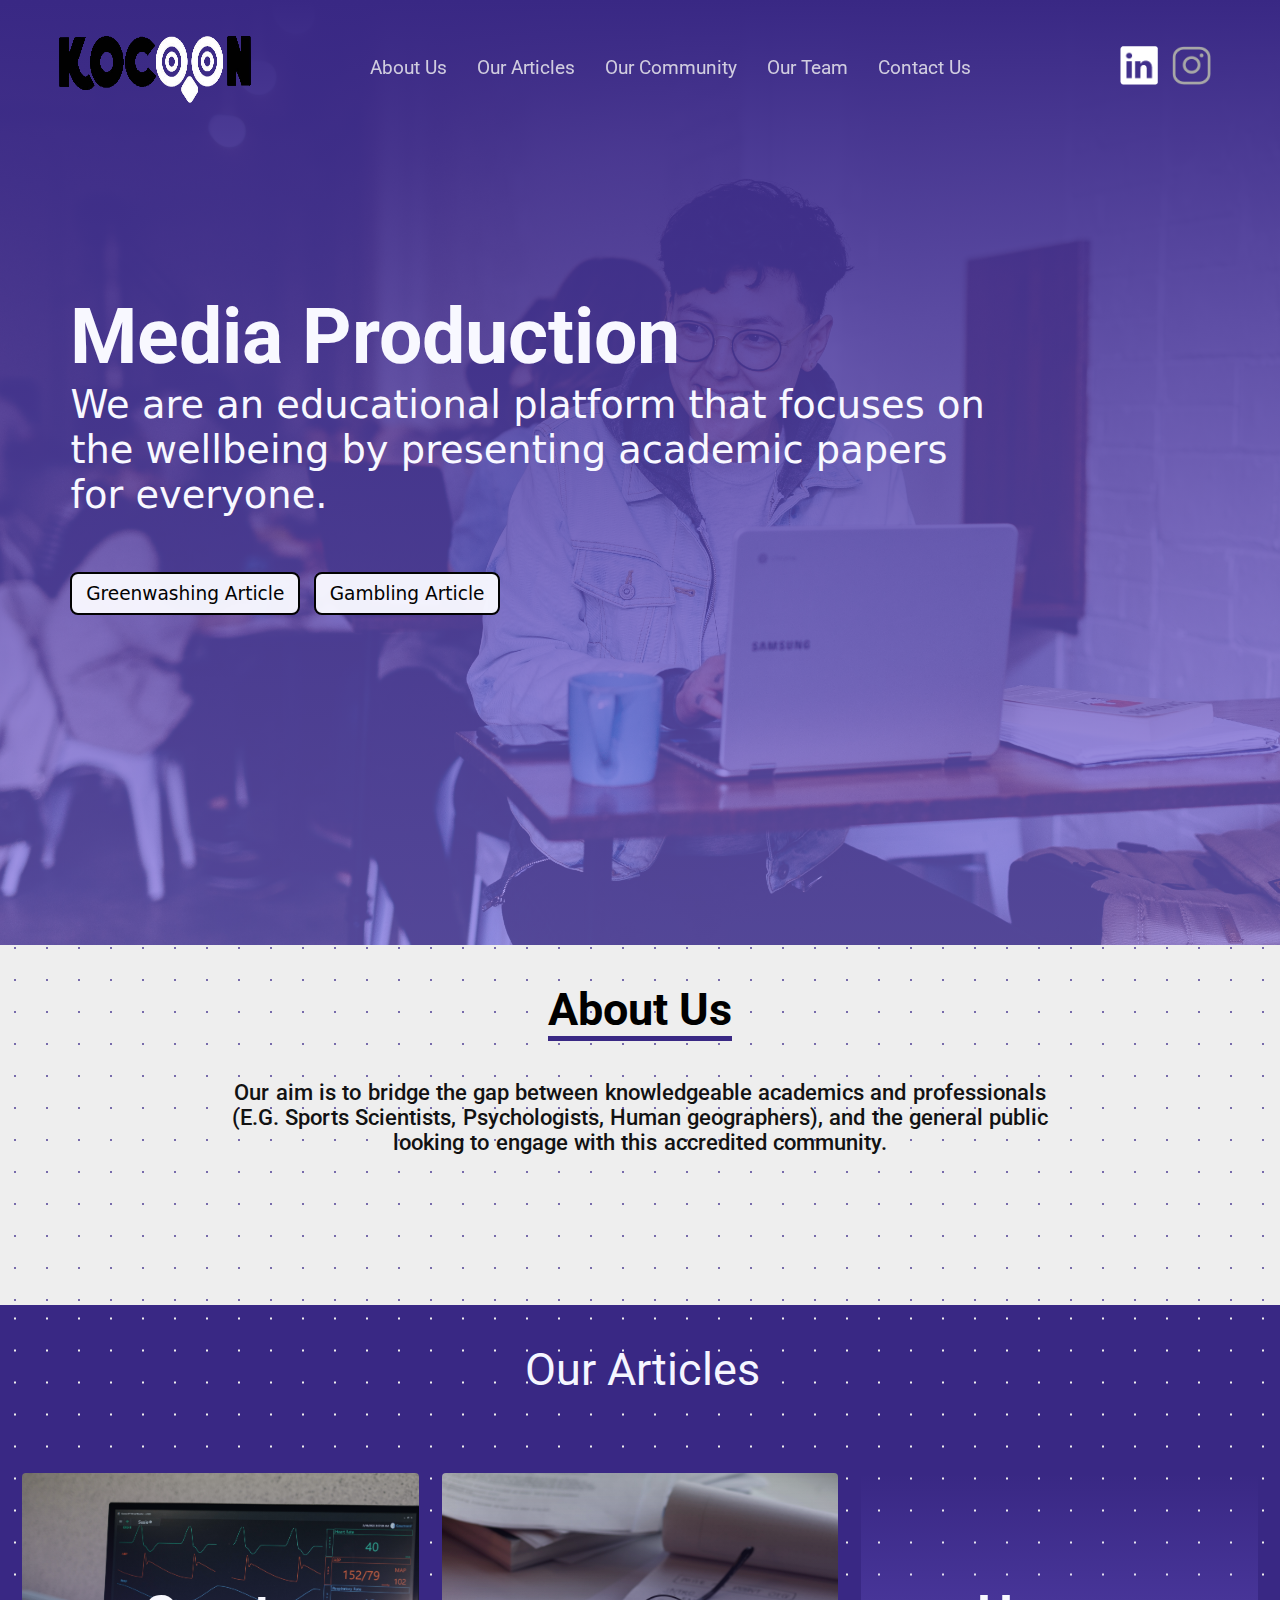
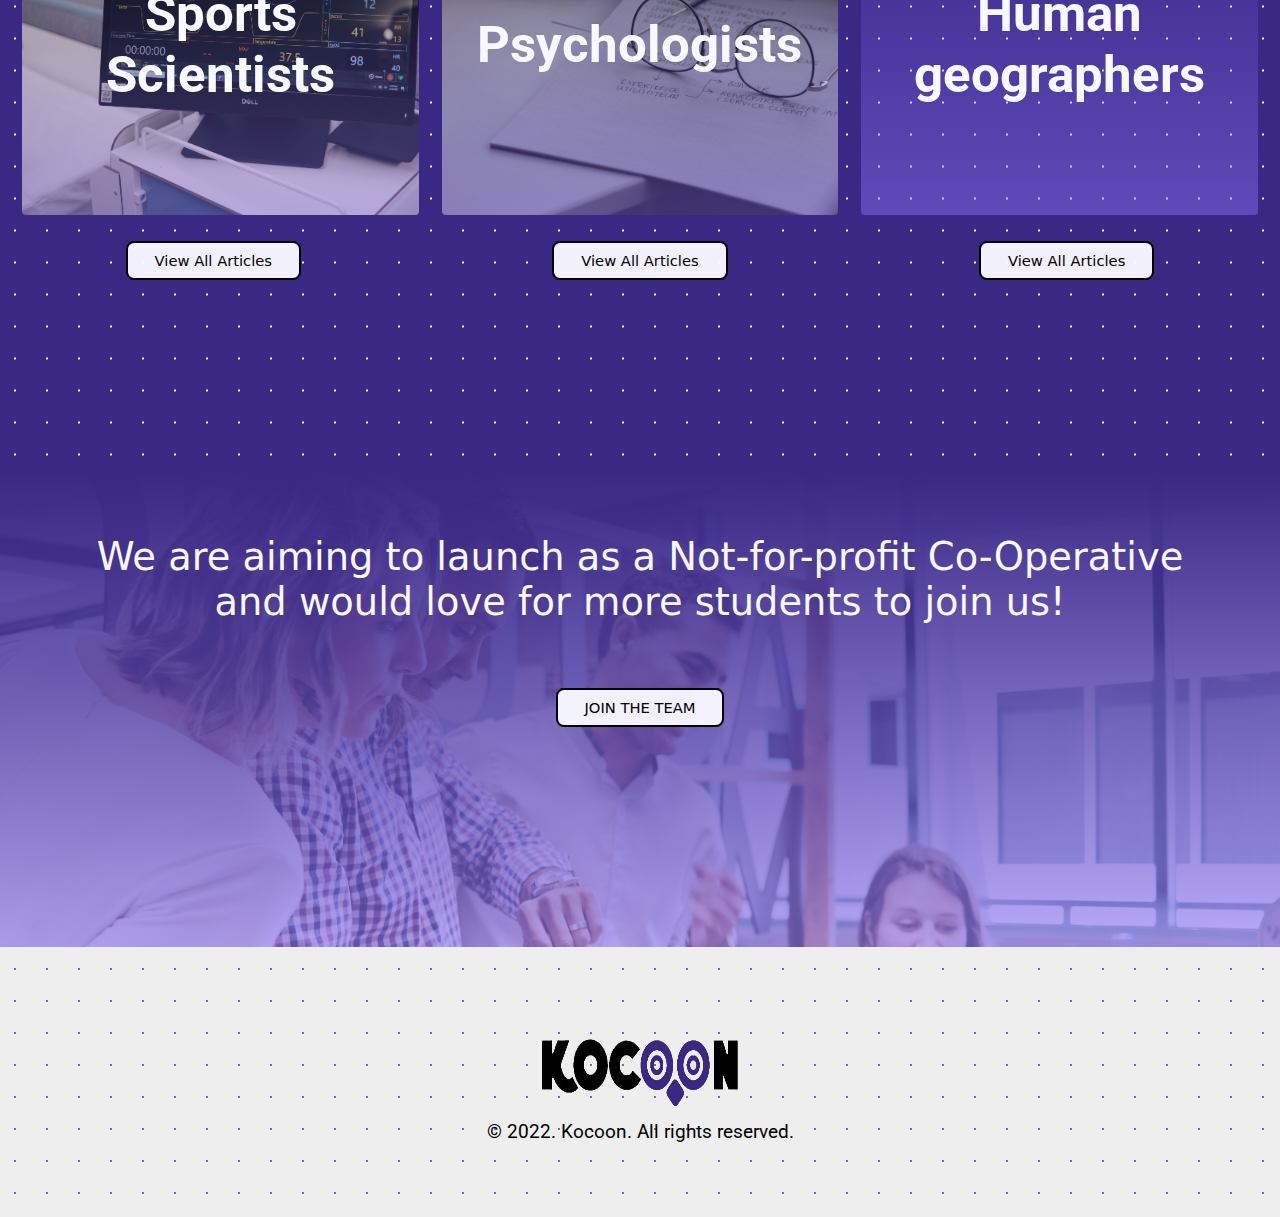
==== commit e9443e8a: "Started development on the nature article" ====
--- a/index.html
+++ b/index.html
@@ -64,7 +64,7 @@
             <div>
                 <a href="greenwashing.html">Greenwashing Article</a>
 
-                <a href="gambling.html">Gambiling Article</a>
+                <a href="gambling.html">Gambling Article</a>
             </div>
         </section>
             
@@ -163,4 +163,4 @@
     <!--import javascript file below-->
     <script src="script.js"></script>
 </body>
-</html>
+</html>